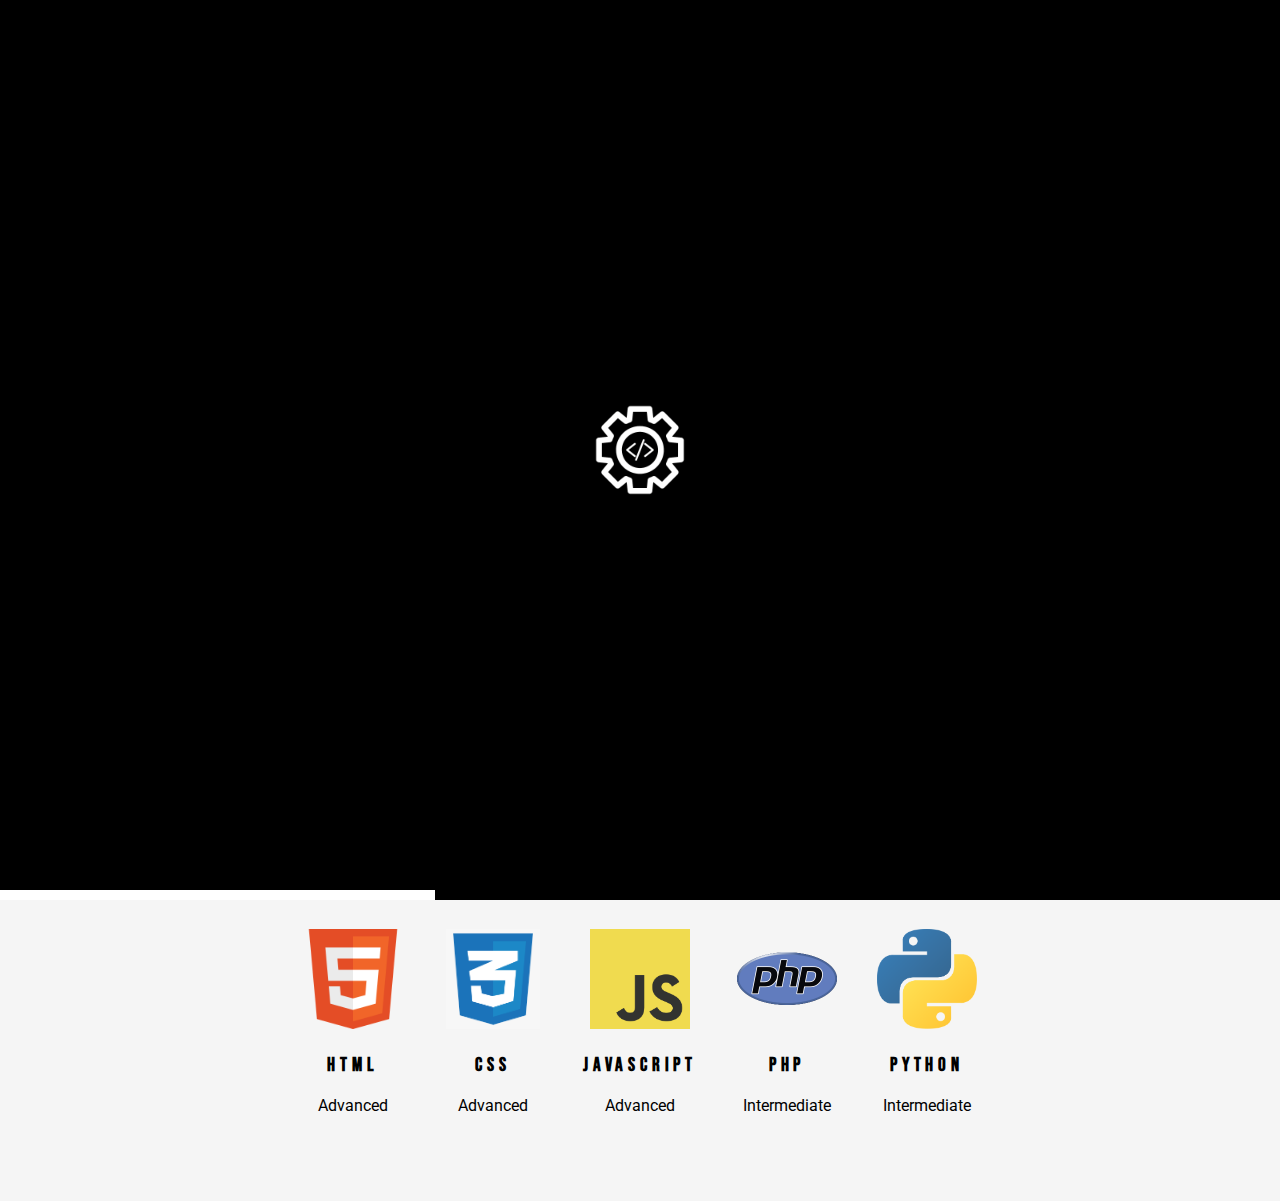
==== index.html @ 3b4f2e1b "added loading screen" ====
<!DOCTYPE html>
<html lang="en">
  <head>
    <meta charset="UTF-8" />
    <meta http-equiv="X-UA-Compatible" content="IE=edge" />
    <meta name="viewport" content="width=device-width, initial-scale=1.0" />
    <title>Kent Cabrera Sumbilon</title>
    <link rel="shortcut icon" type="image/png" href="img/logo.png">
</head>
    <link rel="stylesheet" href="style.css" />
    <link rel="preconnect" href="https://fonts.googleapis.com" />
    <link rel="preconnect" href="https://fonts.gstatic.com" crossorigin />
    <link
      href="https://fonts.googleapis.com/css2?family=Bebas+Neue&display=swap"
      rel="stylesheet"
    />
    <link href="https://fonts.googleapis.com/css2?family=Roboto&display=swap" rel="stylesheet">
  </head>   
  <div id="loader-container">
		<img id="logo" src="img/logo.png" alt="Logo">
		<div id="loading-bar"></div>
	</div>
  <script src="loading.js"></script>
    <div id="home-page-container" class="home-page-container">
      <header class="hero">
        <div class="logo">
          <img src="img/logo.png" alt="Logo" />
        </div>
        <div class="menu-overlay">
          <div class="menu-overlay-logo">
            <img src="img/logo.png" alt="Logo" />
          </div>
          <button class="close-button">✖</button>
          <ul>
            <li><a href="index.html">Home</a></li>
            <li><a href="about.html">About</a></li>
            <li><a href="#">Contact</a></li>
          </ul>
          <div class="footer">
            <span>&copy;</span>
            <i class="fas fa-user"></i>
            2023, Kent Sumbilon
        </div>
        </div>
        <nav>
          <div class="menu-text">
            Menu
            <div class="hamburger">
              <div class="bar"></div>
              <div class="bar"></div>
              <div class="bar"></div>
            </div>
        </nav>
      </header>

      <div class="scroll-to-top">
        <svg
          xmlns="http://www.w3.org/2000/svg"
          width="24"
          height="24"
          viewBox="0 0 24 24"
        >
          <path
            fill="currentColor"
            d="M11.293 7.293l-4 4c-.391.391-.391 1.023 0 1.414.391.391 1.023.391 1.414 0L12 9.414l3.293 3.293c.391.391 1.023.391 1.414 0 .391-.391.391-1.023 0-1.414l-4-4c-.391-.391-1.023-.391-1.414 0z"
          />
        </svg>
      </div>

      <section class="developer-section">
        <div class="logo-dev">
          <img src="img/logo.png" alt="Logo" />
        </div>
        <h1 class="title">Kent Cabrera Sumbilon</h1>
        <hr class="title-line" />
        <h2 class="subtitle">Programmer + Developer + Tech Enthusiast</h2>
      </section>

      <div class="arrow-container">
        <a href="#skills-section" class="arrow-link">
          <svg class="arrow-icon" viewBox="0 0 24 24">
            <path d="M12 17.25l-8.25-8.25h16.5z" fill="#E6A627"></path>
          </svg>
        </a>
      </div>

      <section id="skills-section" class="skills-section">
        
        <h2>Programming Language</h2>
        <div class="skills-container">
          <div class="skill">
            <img src="img/html.png" alt="HTML" />
            <h3>HTML</h3>
            <p>Advanced</p>
          </div>
          <div class="skill">
            <img src="img/css.png" alt="CSS" />
            <h3>CSS</h3>
            <p>Advanced</p>
          </div>
          <div class="skill">
            <img src="img/js.png" alt="JavaScript" />
            <h3>JavaScript</h3>
            <p>Advanced</p>
          </div>
          <div class="skill">
            <img src="img/php.png" alt="PHP" />
            <h3>PHP</h3>
            <p>Intermediate</p>
          </div>
          <div class="skill">
            <img src="img/python.png" alt="Python" />
            <h3>Python</h3>
            <p>Intermediate</p>
          </div>
        </div>
      </section>
      

      
    </div>
    <script src="main.js"></script>
  </body>
</html>
---- style.css ----
@import url("https://fonts.googleapis.com/css2?family=Exo+2:wght@100;400&display=swap");
@import url("https://fonts.googleapis.com/css2?family=Roboto&display=swap");

html {
  scroll-behavior: smooth;
}

body {
  font-family: "Bebas Neue", Arial, Helvetica, sans-serif;
  letter-spacing: 0.3em;
  margin: 0;
}

body.loaded .loading-screen {
  display: none;
}

p {
  font-family: "Roboto", Arial, Helvetica, sans-serif;
  letter-spacing: 0;
}

/* Loading Screen */
#loader-container {
  background-color: black;
  position: fixed;
  top: 0;
  left: 0;
  width: 100%;
  height: 100%;
  display: flex;
  align-items: center;
  justify-content: center;
  flex-direction: column;
  z-index: 9999;
  margin: 0;
  padding: 0;
}

#logo {
  width: 100px;
  height: 100px;
  animation: spin 2s linear infinite;
}

#loading-bar {
  position: absolute;
  bottom: 0;
  left: 0;
  width: 0;
  height: 10px;
  background-color: white;
  transition: width 0.5s ease-in-out;
}

@keyframes spin {
  from {
    transform: rotate(0deg);
  }
  to {
    transform: rotate(360deg);
  }
}

/* Home Page */
.home-page-container {
  background: linear-gradient(
    to right,
    rgb(16, 16, 16) 50%,
    rgb(28, 28, 28) 50%
  );
}

/* Header Logo */
.logo img {
  color: #fff;
  height: 70px;
  cursor: pointer;
  transition: transform 0.5s ease-in-out;
}

.logo img:hover {
  transform: rotate(180deg);
}

/* Header Styles/ */
.hero {
  display: flex;
  justify-content: space-between;
  align-items: center;
  margin: 0;
  padding: 10px 20px;
}

.hamburger {
  display: flex;
  flex-direction: column;
  justify-content: space-between;
  height: 20px;
  cursor: pointer;
  margin-left: 10px;
}

.bar {
  width: 25px;
  height: 4px;
  background-color: #fff;
  transition: all 0.3s ease-in-out;
}

.menu-text {
  letter-spacing: 0;
  display: flex;
  font-size: 20px;
  color: #fff;
  cursor: pointer;
  transition: color 0.3s ease-in-out;
}

.menu-text:hover {
  color: #e6a627;
}

/* Menu-Overlay Styles */
.menu-overlay {
  position: fixed;
  top: 0;
  right: 0;
  height: 100%;
  width: 100%;
  background-color: rgba(0, 0, 0, 0.8);
  z-index: 9999;
  transform: translateX(100%);
  transition: transform 0.3s ease-in-out;
}

.menu-overlay-logo img {
  cursor: pointer;
  height: 70px;
  padding: 10px 20px;
  transition: transform 0.5s ease-in-out;
}

.menu-overlay-logo img:hover {
  transform: rotate(180deg);
}

.menu-overlay ul {
  list-style: none;
  margin: 0;
  padding: 0;
  text-align: center;
  position: absolute;
  top: 50%;
  left: 50%;
  transform: translate(-50%, -50%);
}

.menu-overlay li {
  margin: 20px 0;
  font-size: 24px;
}

.menu-overlay a {
  color: #fff;
  text-decoration: none;
  transition: color 0.3s ease-in-out;
  font-size: 80px;
}

.menu-overlay a:hover {
  color: #e6a627;
}

.menu-overlay.open {
  transform: translateX(0);
}

.close-button {
  position: absolute;
  top: 1.2rem;
  right: 0.8rem;
  background-color: transparent;
  border: none;
  font-size: 2rem;
  color: #ffffff;
  cursor: pointer;
  transition: color 0.3s ease-in-out;
}

.close-button:hover {
  color: #737373;
}

.footer {
  position: absolute;
  bottom: 0;
  left: 0;
  width: 100%;
  height: 40px;
  background-color: none;
  color: #fff;
  font-size: 16px;
  text-align: left;
  margin-left: 20px;
  font-family: "Roboto", Arial, Helvetica, sans-serif;
  letter-spacing: 0.1em;
}

.footer span {
  display: inline-block;
}

.footer i {
  color: #fff;
}

/* Scroll-to-Top */
.scroll-to-top {
  position: fixed;
  bottom: 550px;
  left: 93%;
  transform: translateX(50%);
  width: 40px;
  height: 40px;
  background-color: rgba(230, 166, 39, 0.7);
  border-radius: 50%;
  display: flex;
  justify-content: center;
  align-items: center;
  opacity: 0;
  transition: opacity 0.3s ease-in-out;
  cursor: pointer;
}

.scroll-to-top {
  /* ... */
  opacity: 0;
  transition: opacity 0.3s ease-in-out;
}

.scroll-to-top.show {
  opacity: 1;
}

/* Media query for smaller screens */
@media (max-width: 768px) {
  .scroll-to-top {
    bottom: 550px;
    left: 85%;
    width: 30px;
    height: 30px;
    font-size: 14px;
  }
}

/* Section */
.developer-section {
  display: flex;
  flex-direction: column;
  align-items: center;
  margin: 15vh 0;
}

.logo-dev img {
  cursor: pointer;
  height: 100px;
  transition: transform 0.5s ease-in-out;
}

.logo-dev:hover img {
  transform: rotate(180deg);
}

.title {
  font-size: 80px;
  margin: 20px 0;
  text-align: center;
  color: #e6a627;
}

.title-line {
  width: 50px;
  height: 6px;
  background-color: #ffffff;
  border: none;
  margin-bottom: 20px;
  margin-top: 0;
  display: block;
}

.subtitle {
  font-size: 25px;
  text-align: center;
  margin: 0;
  color: #ffffff;
  display: inline-block;
}

/* Media Queries */
@media (max-width: 768px) {
  .title {
    font-size: 50px;
  }

  .subtitle {
    font-size: 20px;
  }

  .title-line {
    margin-bottom: 10px;
  }
}

/* Arrow */
.arrow-container {
  display: flex;
  justify-content: center;
  align-items: center;
  position: relative;
  height: 13vh;
  overflow: hidden;
}

.arrow-icon {
  width: 3rem;
  height: 3rem;
  fill: #e6a627;
  animation: arrow-bounce 1.5s ease-in-out infinite;
}

@keyframes arrow-bounce {
  0%,
  100% {
    transform: translateY(0);
  }
  50% {
    transform: translateY(10px);
  }
}

/* Skills Section */

.skills-section {
  background-color: #f5f5f5;
  padding: 50px 0;
  text-align: center;
}

.skills-container {
  display: flex;
  justify-content: center;
  align-items: center;
  flex-wrap: wrap;
  margin-top: 30px;
}

.skill {
  margin: 20px;
  max-width: 200px;
  text-align: center;
}

.skill img {
  width: 100px;
  height: 100px;
  object-fit: contain;
}

.skill h3 {
  margin-top: 20px;
}

.skill p {
  margin-top: 10px;
  font-size: 16px;
}

@media only screen and (max-width: 600px) {
  .skills-container {
    flex-direction: column;
  }

  .skill {
    margin: 20px 0;
  }
}

/* About Styles */
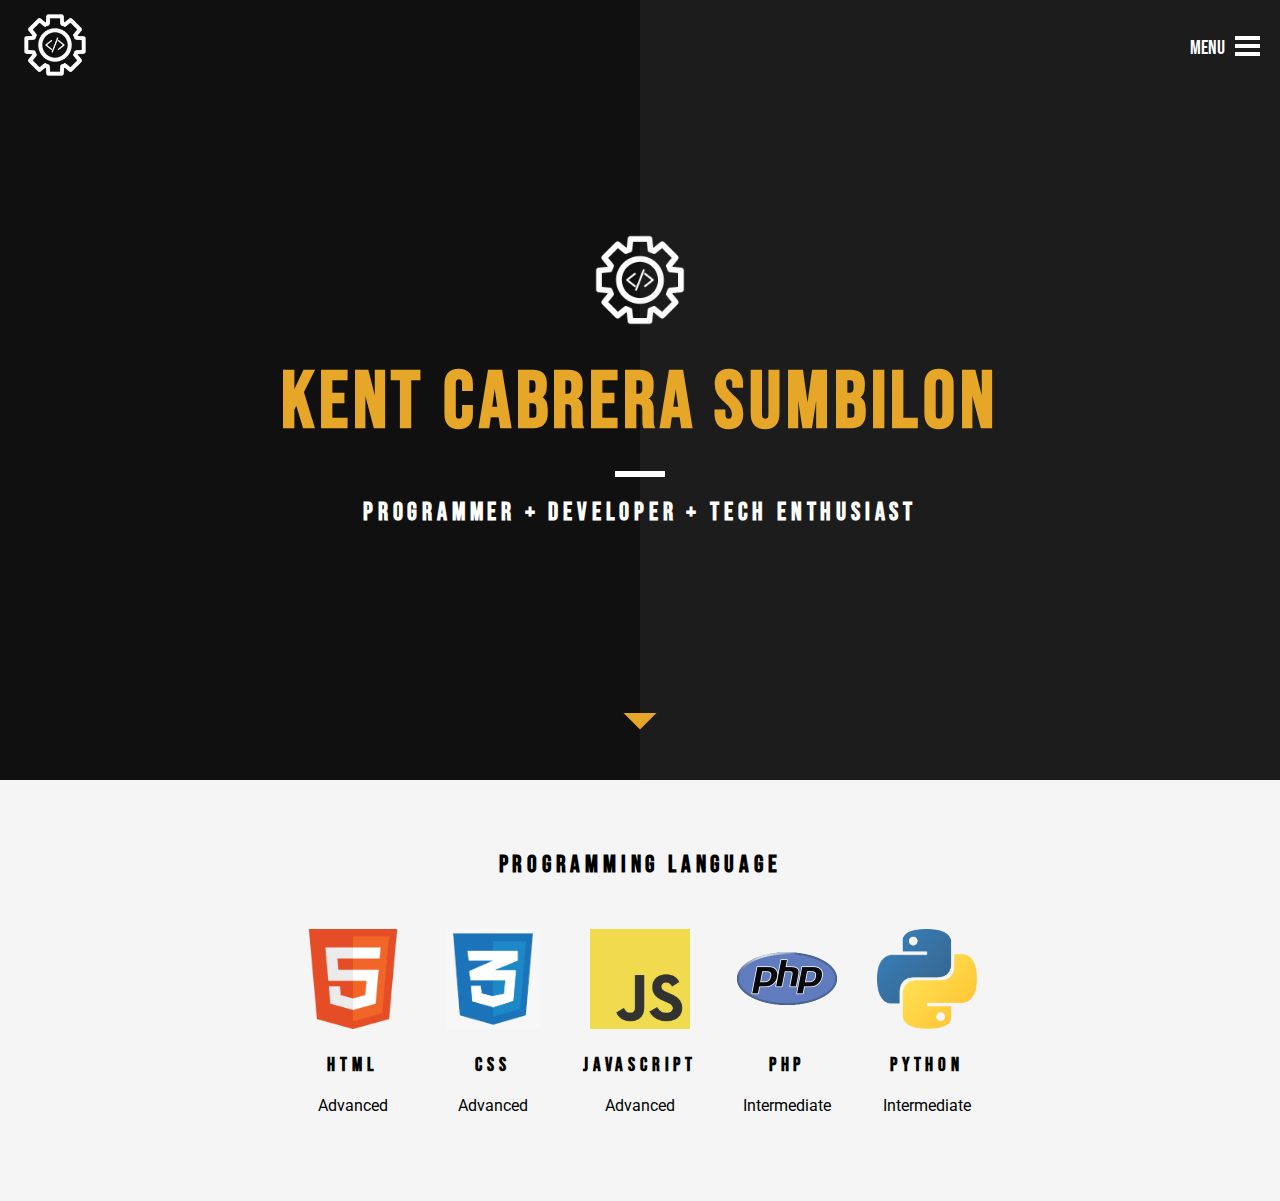
==== commit cdc7fdcc: "added about page header" ====
--- a/index.html
+++ b/index.html
@@ -39,7 +39,7 @@
           <div class="footer">
             <span>&copy;</span>
             <i class="fas fa-user"></i>
-            2023, Kent Sumbilon
+            2023, Kent Cabrera Sumbilon
         </div>
         </div>
         <nav>
--- a/style.css
+++ b/style.css
@@ -9,10 +9,7 @@
   font-family: "Bebas Neue", Arial, Helvetica, sans-serif;
   letter-spacing: 0.3em;
   margin: 0;
-}
-
-body.loaded .loading-screen {
-  display: none;
+  overflow: hidden;
 }
 
 p {
@@ -128,7 +125,7 @@
   right: 0;
   height: 100%;
   width: 100%;
-  background-color: rgba(0, 0, 0, 0.8);
+  background-color: rgba(0, 0, 0, 0.9);
   z-index: 9999;
   transform: translateX(100%);
   transition: transform 0.3s ease-in-out;
@@ -218,7 +215,7 @@
 /* Scroll-to-Top */
 .scroll-to-top {
   position: fixed;
-  bottom: 550px;
+  bottom: 30px;
   left: 93%;
   transform: translateX(50%);
   width: 40px;
@@ -246,7 +243,7 @@
 /* Media query for smaller screens */
 @media (max-width: 768px) {
   .scroll-to-top {
-    bottom: 550px;
+    bottom: 30px;
     left: 85%;
     width: 30px;
     height: 30px;
@@ -376,14 +373,55 @@
   font-size: 16px;
 }
 
-@media only screen and (max-width: 600px) {
-  .skills-container {
-    flex-direction: column;
-  }
-
-  .skill {
-    margin: 20px 0;
-  }
-}
-
 /* About Styles */
+.about-page-container {
+  background-color: #ffffff;
+}
+
+.about-hero {
+  background-color: #ffffff;
+  display: flex;
+  justify-content: space-between;
+  align-items: center;
+  margin: 0;
+  padding: 10px 20px;
+}
+
+.about-logo img {
+  height: 70px;
+  cursor: pointer;
+  transition: transform 0.5s ease-in-out;
+}
+
+.about-logo img:hover {
+  transform: rotate(180deg);
+}
+
+.about-hamburger {
+  display: flex;
+  flex-direction: column;
+  justify-content: space-between;
+  height: 20px;
+  cursor: pointer;
+  margin-left: 10px;
+}
+
+.about-bar {
+  width: 25px;
+  height: 4px;
+  background-color: #000000;
+  transition: all 0.3s ease-in-out;
+}
+
+.about-menu-text {
+  letter-spacing: 0;
+  display: flex;
+  font-size: 20px;
+  color: #000000;
+  cursor: pointer;
+  transition: color 0.3s ease-in-out;
+}
+
+.about-menu-text:hover {
+  color: #e6a627;
+}
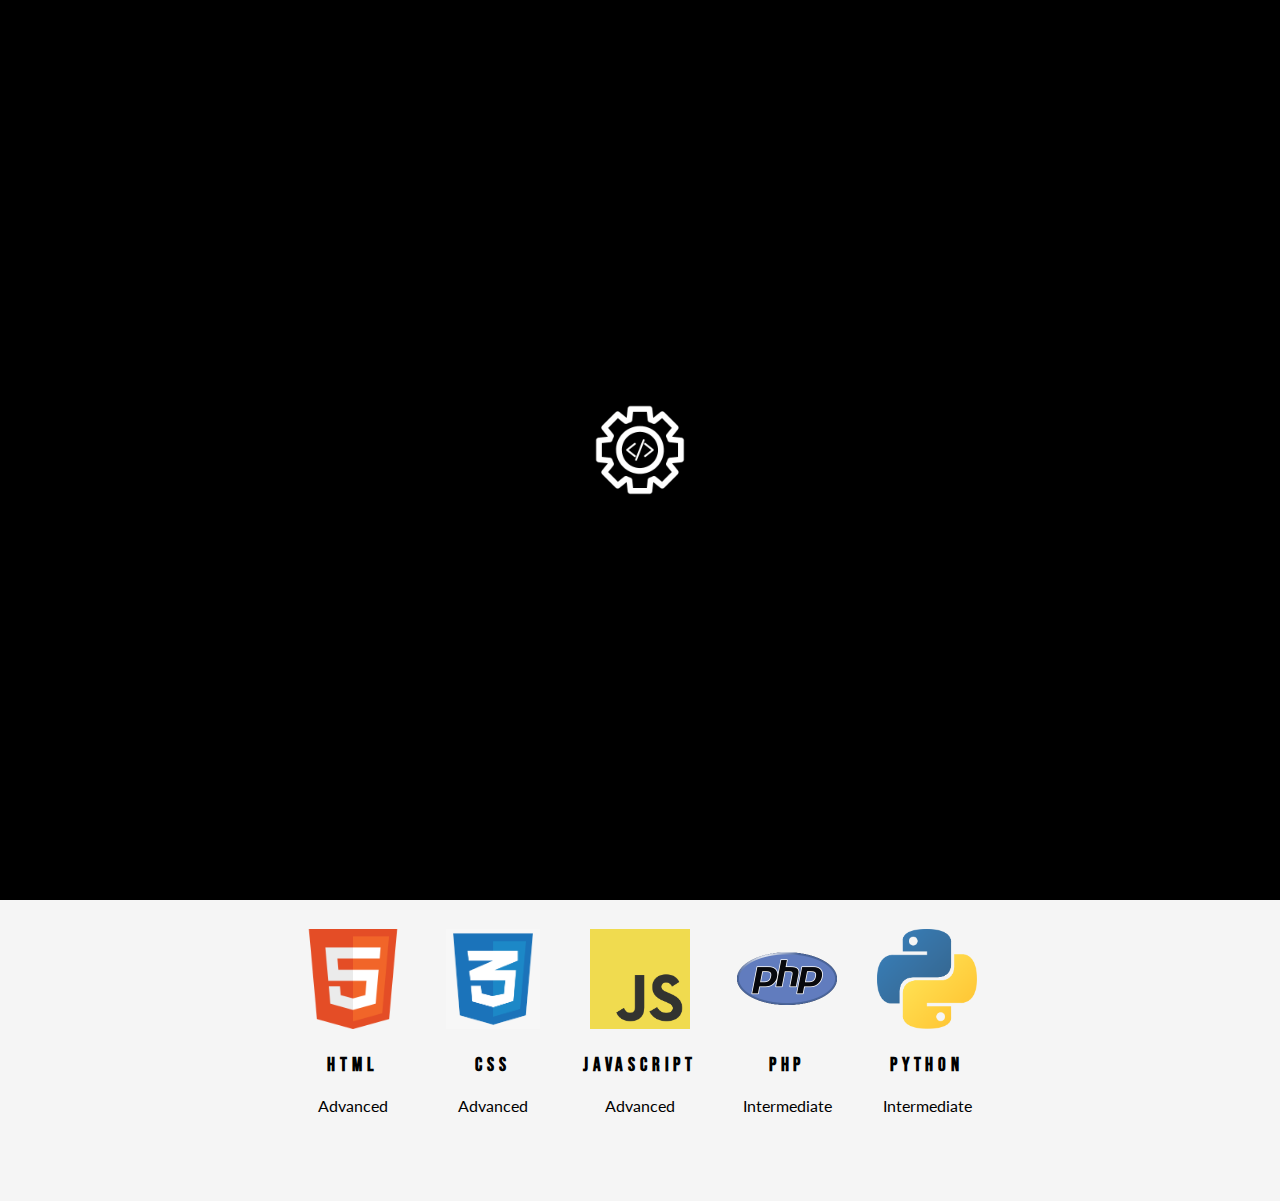
==== commit b369c57f: "temporary changes" ====
--- a/index.html
+++ b/index.html
@@ -14,8 +14,8 @@
       href="https://fonts.googleapis.com/css2?family=Bebas+Neue&display=swap"
       rel="stylesheet"
     />
-    <link href="https://fonts.googleapis.com/css2?family=Roboto&display=swap" rel="stylesheet">
-  </head>   
+    <link href="https://fonts.googleapis.com/css2?family=Lato&display=swap" rel="stylesheet">
+
   <div id="loader-container">
 		<img id="logo" src="img/logo.png" alt="Logo">
 		<div id="loading-bar"></div>
--- a/style.css
+++ b/style.css
@@ -1,5 +1,5 @@
 @import url("https://fonts.googleapis.com/css2?family=Exo+2:wght@100;400&display=swap");
-@import url("https://fonts.googleapis.com/css2?family=Roboto&display=swap");
+@import url('https://fonts.googleapis.com/css2?family=Lato&display=swap');
 
 html {
   scroll-behavior: smooth;
@@ -9,15 +9,18 @@
   font-family: "Bebas Neue", Arial, Helvetica, sans-serif;
   letter-spacing: 0.3em;
   margin: 0;
+}
+
+p {
+  font-family: "Lato", Arial, Helvetica, sans-serif;
+  letter-spacing: 0;
+}
+
+/* Loading Screen */
+.no-scroll {
   overflow: hidden;
 }
 
-p {
-  font-family: "Roboto", Arial, Helvetica, sans-serif;
-  letter-spacing: 0;
-}
-
-/* Loading Screen */
 #loader-container {
   background-color: black;
   position: fixed;
@@ -38,16 +41,6 @@
   width: 100px;
   height: 100px;
   animation: spin 2s linear infinite;
-}
-
-#loading-bar {
-  position: absolute;
-  bottom: 0;
-  left: 0;
-  width: 0;
-  height: 10px;
-  background-color: white;
-  transition: width 0.5s ease-in-out;
 }
 
 @keyframes spin {
@@ -373,20 +366,13 @@
   font-size: 16px;
 }
 
-/* About Styles */
+/* About Page Styles */
+
 .about-page-container {
-  background-color: #ffffff;
-}
-
-.about-hero {
-  background-color: #ffffff;
-  display: flex;
-  justify-content: space-between;
-  align-items: center;
-  margin: 0;
-  padding: 10px 20px;
-}
-
+  background-color: #f2f2f2;
+}
+
+/* About Logo */
 .about-logo img {
   height: 70px;
   cursor: pointer;
@@ -395,6 +381,17 @@
 
 .about-logo img:hover {
   transform: rotate(180deg);
+}
+
+/* About Header */
+
+.about-hero {
+  background-color: #f2f2f2;
+  display: flex;
+  justify-content: space-between;
+  align-items: center;
+  margin: 0;
+  padding: 10px 20px;
 }
 
 .about-hamburger {
@@ -425,3 +422,44 @@
 .about-menu-text:hover {
   color: #e6a627;
 }
+
+/* About Description */
+#about-me {
+  background-color: #f2f2f2;
+  padding: 60px 0;
+}
+
+.about-me-container {
+  max-width: 1000px;
+  margin: 0 auto;
+  text-align: center;
+}
+
+.about-me-container img {
+  width: 250px;
+  height: 250px;
+  border-radius: 50%;
+  object-fit: cover;
+  object-position: center;
+}
+
+.about-me-container h1 {
+  font-size: 50px;
+  font-weight: bold;
+  margin-top: 5px;
+  margin-bottom: 0;
+}
+
+.about-me-container hr {
+  border: 5px solid #988345;
+  margin-bottom: 20px;
+  width: 35px;
+}
+
+.about-me-container p {
+  font-size: 20px;
+  line-height: 1.5;
+  color: #333;
+  margin-bottom: 50px;
+  letter-spacing: 1px;
+}
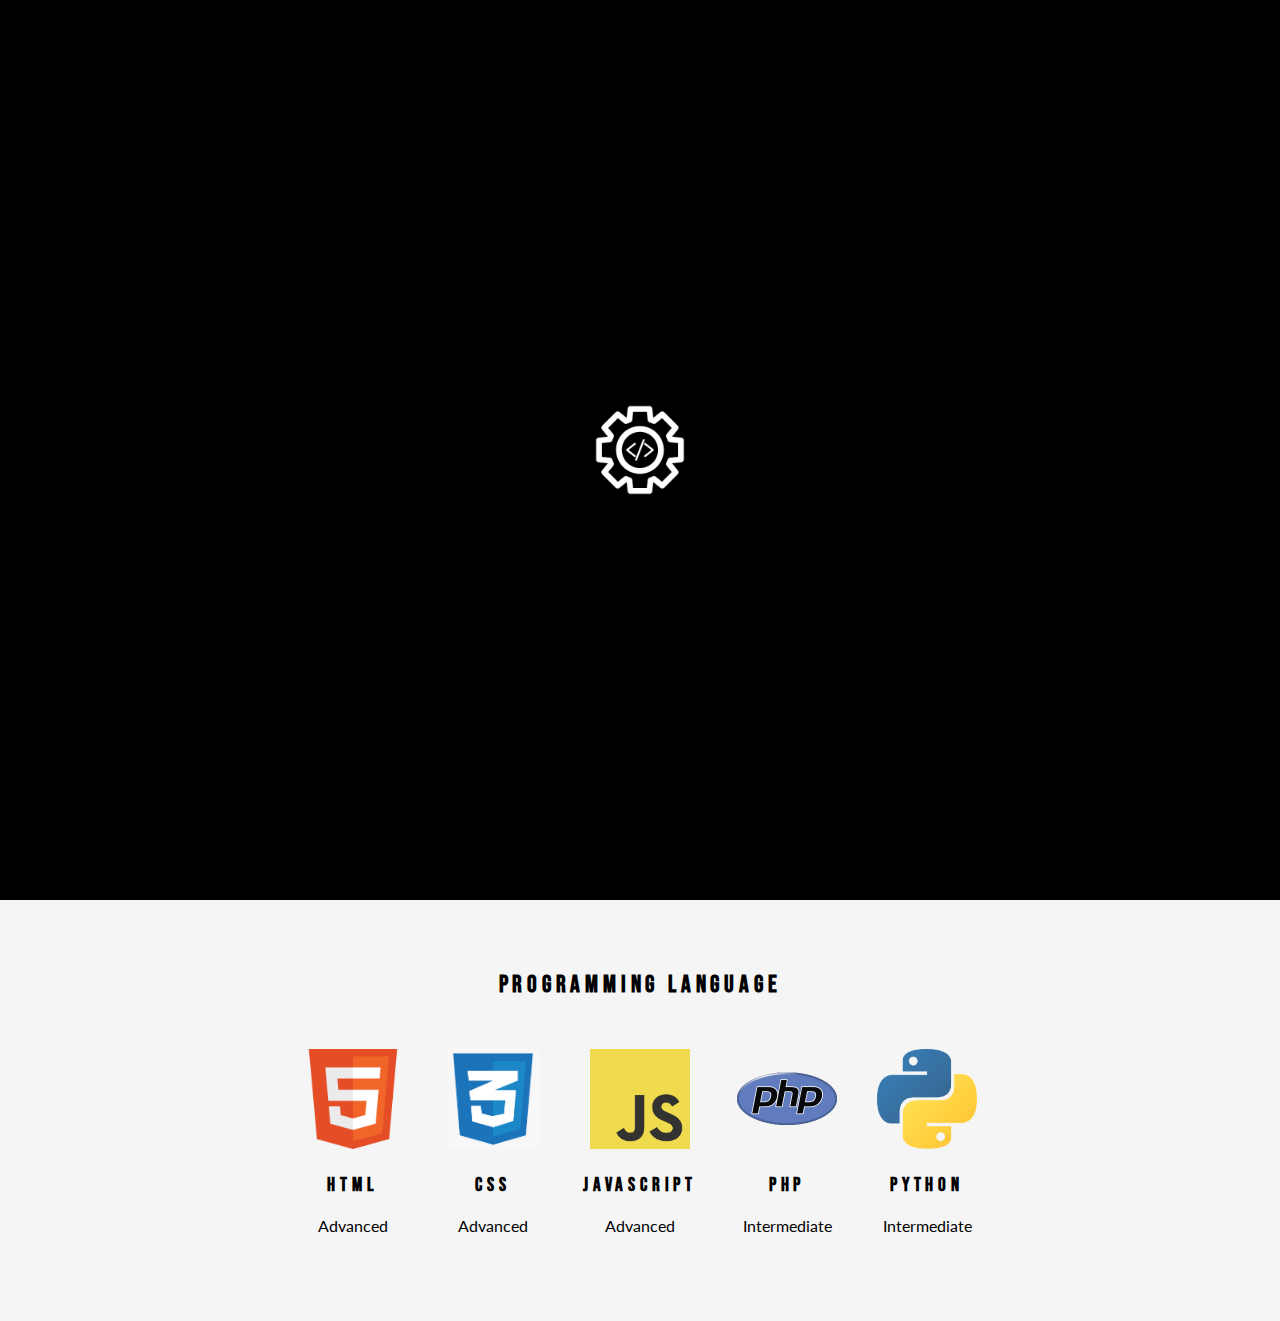
==== commit 1689ff8a: "minor changes" ====
--- a/index.html
+++ b/index.html
@@ -83,7 +83,7 @@
           </svg>
         </a>
       </div>
-
+    </div>
       <section id="skills-section" class="skills-section">
         
         <h2>Programming Language</h2>
@@ -118,7 +118,7 @@
       
 
       
-    </div>
+    
     <script src="main.js"></script>
   </body>
 </html>
--- a/style.css
+++ b/style.css
@@ -1,8 +1,10 @@
 @import url("https://fonts.googleapis.com/css2?family=Exo+2:wght@100;400&display=swap");
-@import url('https://fonts.googleapis.com/css2?family=Lato&display=swap');
+@import url("https://fonts.googleapis.com/css2?family=Lato&display=swap");
 
 html {
   scroll-behavior: smooth;
+    margin: 0;
+    padding: 0;
 }
 
 body {
@@ -59,7 +61,14 @@
     rgb(16, 16, 16) 50%,
     rgb(28, 28, 28) 50%
   );
-}
+  height: 100vh;
+  display: flex;
+  flex-direction: column;
+  justify-content: flex-end;
+}
+
+
+
 
 /* Header Logo */
 .logo img {
@@ -80,7 +89,13 @@
   align-items: center;
   margin: 0;
   padding: 10px 20px;
-}
+  position: absolute;
+  top: 0;
+  left: 0;
+  right: 0;
+}
+
+
 
 .hamburger {
   display: flex;
@@ -441,6 +456,7 @@
   border-radius: 50%;
   object-fit: cover;
   object-position: center;
+  margin-bottom: 30px;
 }
 
 .about-me-container h1 {
@@ -461,5 +477,123 @@
   line-height: 1.5;
   color: #333;
   margin-bottom: 50px;
-  letter-spacing: 1px;
-}
+  text-align: justify;
+}
+
+@media only screen and (max-width: 1024px) {
+  #about-me {
+    padding: 60px 0;
+  }
+
+  .about-me-container img {
+    width: 200px;
+    height: 200px;
+  }
+  
+  .about-me-container h1 {
+    font-size: 40px;
+  }
+  
+  .about-me-container hr {
+    margin-bottom: 20px;
+    width: 25px;
+  }
+  
+  .about-me-container p {
+    font-size: 18px;
+    margin-bottom: 30px;
+    padding: 0 30px;
+  }
+}
+
+@media only screen and (max-width: 768px) {
+  #about-me {
+    padding: 40px 0;
+  }
+  
+  .about-me-container img {
+    width: 150px;
+    height: 150px;
+    margin-bottom: 30px;
+  }
+  
+  .about-me-container h1 {
+    font-size: 30px;
+    margin-bottom: 10px;
+  }
+  
+  .about-me-container hr {
+    margin-bottom: 10px;
+    width: 20px;
+  }
+  
+  .about-me-container p {
+    font-size: 16px;
+    margin-bottom: 30px;
+    padding: 0 20px;
+  }
+}
+
+
+/* Certificate Section */
+#certificates {
+  background-color: #f2f2f2;
+  padding: 20px 0;
+}
+
+.certificates-container {
+  max-width: 1000px;
+  margin: 0 auto;
+  text-align: center;
+}
+
+.certificates-container h2 {
+  font-size: 40px;
+  font-weight: bold;
+  margin-top: 0;
+  margin-bottom: 20px;
+}
+
+.certificate {
+  display: inline-block;
+  width: 100%;
+  max-width: 900px;
+  margin: 20px;
+}
+
+.certificate img {
+  width: 100%;
+  height: auto;
+  margin-bottom: 10px;
+}
+
+.certificate h3 {
+  font-size: 22px;
+  font-weight: bold;
+  margin-top: 0;
+  margin-bottom: 10px;
+}
+
+.certificate p {
+  font-size: 18px;
+  margin-top: 0;
+  margin-bottom: 0;
+}
+
+@media only screen and (max-width: 768px) {
+  .certificates-container h2 {
+    font-size: 24px;
+  }
+
+  .certificate {
+    max-width: 350px;
+  }
+
+  .certificate h3 {
+    font-size: 20px;
+  }
+
+  .certificate p {
+    font-size: 16px;
+  }
+}
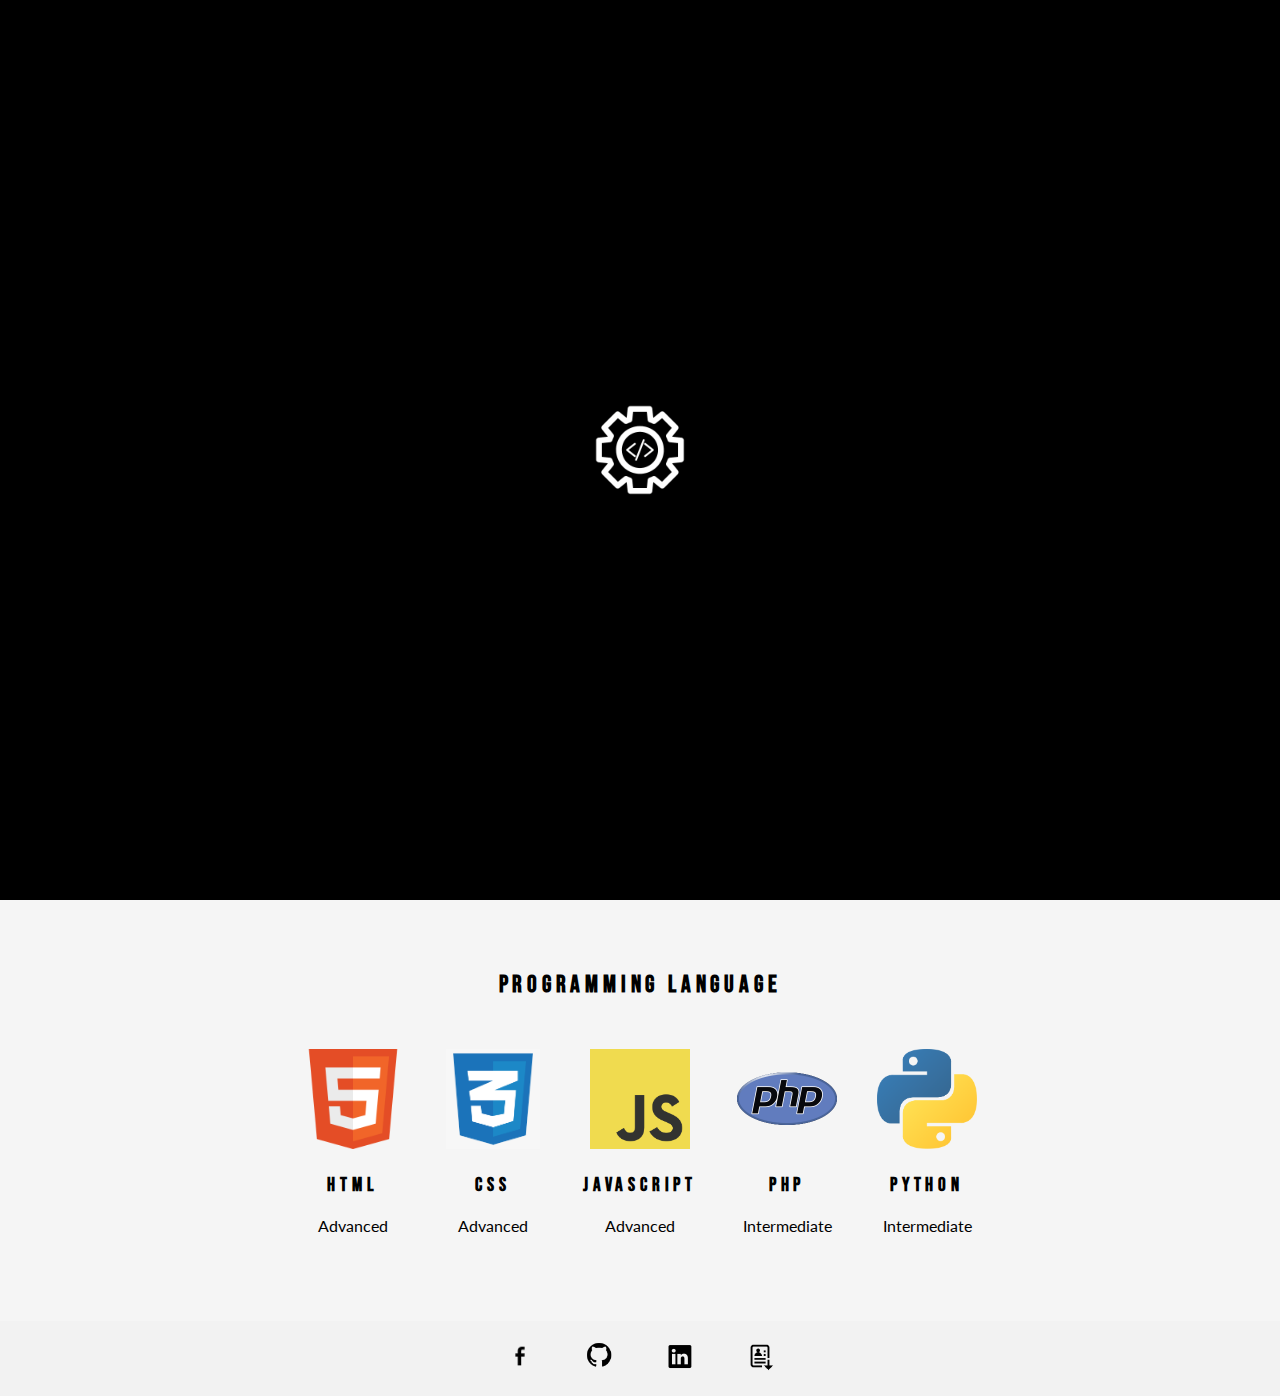
==== commit 4e485db6: "added footer" ====
--- a/index.html
+++ b/index.html
@@ -5,42 +5,43 @@
     <meta http-equiv="X-UA-Compatible" content="IE=edge" />
     <meta name="viewport" content="width=device-width, initial-scale=1.0" />
     <title>Kent Cabrera Sumbilon</title>
-    <link rel="shortcut icon" type="image/png" href="img/logo.png">
-</head>
-    <link rel="stylesheet" href="style.css" />
-    <link rel="preconnect" href="https://fonts.googleapis.com" />
-    <link rel="preconnect" href="https://fonts.gstatic.com" crossorigin />
-    <link
-      href="https://fonts.googleapis.com/css2?family=Bebas+Neue&display=swap"
-      rel="stylesheet"
-    />
-    <link href="https://fonts.googleapis.com/css2?family=Lato&display=swap" rel="stylesheet">
+    <link rel="shortcut icon" type="image/png" href="img/logo.png" />
+  </head>
+  <link rel="stylesheet" href="style.css" />
+  <link rel="preconnect" href="https://fonts.googleapis.com" />
+  <link rel="preconnect" href="https://fonts.gstatic.com" crossorigin />
+  <link
+    href="https://fonts.googleapis.com/css2?family=Bebas+Neue&display=swap"
+    rel="stylesheet"
+  />
+  <link
+    href="https://fonts.googleapis.com/css2?family=Lato&display=swap"
+    rel="stylesheet"
+  />
+  <body>
+    <div class="scroll-to-top">
+      <svg
+        xmlns="http://www.w3.org/2000/svg"
+        width="24"
+        height="24"
+        viewBox="0 0 24 24"
+      >
+        <path
+          fill="currentColor"
+          d="M11.293 7.293l-4 4c-.391.391-.391 1.023 0 1.414.391.391 1.023.391 1.414 0L12 9.414l3.293 3.293c.391.391 1.023.391 1.414 0 .391-.391.391-1.023 0-1.414l-4-4c-.391-.391-1.023-.391-1.414 0z"
+        />
+      </svg>
+    </div>
 
-  <div id="loader-container">
-		<img id="logo" src="img/logo.png" alt="Logo">
-		<div id="loading-bar"></div>
-	</div>
-  <script src="loading.js"></script>
+    <div id="loader-container">
+      <img id="logo" src="img/logo.png" alt="Logo" />
+      <div id="loading-bar"></div>
+    </div>
+    <script src="loading.js"></script>
     <div id="home-page-container" class="home-page-container">
       <header class="hero">
         <div class="logo">
           <img src="img/logo.png" alt="Logo" />
-        </div>
-        <div class="menu-overlay">
-          <div class="menu-overlay-logo">
-            <img src="img/logo.png" alt="Logo" />
-          </div>
-          <button class="close-button">✖</button>
-          <ul>
-            <li><a href="index.html">Home</a></li>
-            <li><a href="about.html">About</a></li>
-            <li><a href="#">Contact</a></li>
-          </ul>
-          <div class="footer">
-            <span>&copy;</span>
-            <i class="fas fa-user"></i>
-            2023, Kent Cabrera Sumbilon
-        </div>
         </div>
         <nav>
           <div class="menu-text">
@@ -50,22 +51,9 @@
               <div class="bar"></div>
               <div class="bar"></div>
             </div>
+          </div>
         </nav>
       </header>
-
-      <div class="scroll-to-top">
-        <svg
-          xmlns="http://www.w3.org/2000/svg"
-          width="24"
-          height="24"
-          viewBox="0 0 24 24"
-        >
-          <path
-            fill="currentColor"
-            d="M11.293 7.293l-4 4c-.391.391-.391 1.023 0 1.414.391.391 1.023.391 1.414 0L12 9.414l3.293 3.293c.391.391 1.023.391 1.414 0 .391-.391.391-1.023 0-1.414l-4-4c-.391-.391-1.023-.391-1.414 0z"
-          />
-        </svg>
-      </div>
 
       <section class="developer-section">
         <div class="logo-dev">
@@ -84,41 +72,72 @@
         </a>
       </div>
     </div>
-      <section id="skills-section" class="skills-section">
-        
-        <h2>Programming Language</h2>
-        <div class="skills-container">
-          <div class="skill">
-            <img src="img/html.png" alt="HTML" />
-            <h3>HTML</h3>
-            <p>Advanced</p>
-          </div>
-          <div class="skill">
-            <img src="img/css.png" alt="CSS" />
-            <h3>CSS</h3>
-            <p>Advanced</p>
-          </div>
-          <div class="skill">
-            <img src="img/js.png" alt="JavaScript" />
-            <h3>JavaScript</h3>
-            <p>Advanced</p>
-          </div>
-          <div class="skill">
-            <img src="img/php.png" alt="PHP" />
-            <h3>PHP</h3>
-            <p>Intermediate</p>
-          </div>
-          <div class="skill">
-            <img src="img/python.png" alt="Python" />
-            <h3>Python</h3>
-            <p>Intermediate</p>
-          </div>
+
+    <div class="menu-overlay">
+      <div class="menu-overlay-logo">
+        <img src="img/logo.png" alt="Logo" />
+      </div>
+      <button class="close-button">✖</button>
+      <ul>
+        <li><a href="index.html">Home</a></li>
+        <li><a href="about.html">About</a></li>
+        <li><a href="contact.html">Contact</a></li>
+      </ul>
+      <div class="menu-overlay-footer">
+        <span>&copy;</span>
+        <i class="fas fa-user"></i>
+        2023, Kent Cabrera Sumbilon
+      </div>
+    </div>
+    <section id="skills-section" class="skills-section">
+      <h2>Programming Language</h2>
+      <div class="skills-container">
+        <div class="skill">
+          <img src="img/html.png" alt="HTML" />
+          <h3>HTML</h3>
+          <p>Advanced</p>
         </div>
-      </section>
-      
+        <div class="skill">
+          <img src="img/css.png" alt="CSS" />
+          <h3>CSS</h3>
+          <p>Advanced</p>
+        </div>
+        <div class="skill">
+          <img src="img/js.png" alt="JavaScript" />
+          <h3>JavaScript</h3>
+          <p>Advanced</p>
+        </div>
+        <div class="skill">
+          <img src="img/php.png" alt="PHP" />
+          <h3>PHP</h3>
+          <p>Intermediate</p>
+        </div>
+        <div class="skill">
+          <img src="img/python.png" alt="Python" />
+          <h3>Python</h3>
+          <p>Intermediate</p>
+        </div>
+      </div>
+    </section>
 
-      
-    
     <script src="main.js"></script>
   </body>
+  <footer>
+    <div class="socials">
+      <a href="https://www.facebook.com/kent.sumbilon1/" target="_blank"
+        ><img src="img/fb.png" alt="Facebook"
+      /></a>
+      <a href="https://github.com/kentosama10" target="_blank"
+        ><img src="img/github.png" alt="Github"
+      /></a>
+      <a
+        href="https://www.linkedin.com/in/kent-sumbilon-522b91271/"
+        target="_blank"
+        ><img src="img/linkedin.png" alt="LinkedIn"
+      /></a>
+      <a href="resume.pdf" download target="_blank"
+        ><img src="img/resume.png" alt="Resume"
+      /></a>
+    </div>
+  </footer>
 </html>
--- a/style.css
+++ b/style.css
@@ -3,8 +3,9 @@
 
 html {
   scroll-behavior: smooth;
-    margin: 0;
-    padding: 0;
+  margin: 0;
+  padding: 0;
+  background-color: #f2f2f2;
 }
 
 body {
@@ -65,10 +66,14 @@
   display: flex;
   flex-direction: column;
   justify-content: flex-end;
-}
-
-
-
+  transform: translateY(-50px);
+  transition: transform 1s ease-in-out;
+}
+
+.home-page-container.show {
+  opacity: 1;
+  transform: translateY(0);
+}
 
 /* Header Logo */
 .logo img {
@@ -94,8 +99,6 @@
   left: 0;
   right: 0;
 }
-
-
 
 .hamburger {
   display: flex;
@@ -197,7 +200,7 @@
   color: #737373;
 }
 
-.footer {
+.menu-overlay-footer {
   position: absolute;
   bottom: 0;
   left: 0;
@@ -212,11 +215,11 @@
   letter-spacing: 0.1em;
 }
 
-.footer span {
+.menu-overlay-footer  span {
   display: inline-block;
 }
 
-.footer i {
+.menu-overlay-footer  i {
   color: #fff;
 }
 
@@ -385,13 +388,19 @@
 
 .about-page-container {
   background-color: #f2f2f2;
+  transform: translateY(-50px);
+  transition: transform 1s ease-out;
+}
+
+.about-page-container.show {
+  transform: translateY(0);
 }
 
 /* About Logo */
 .about-logo img {
   height: 70px;
   cursor: pointer;
-  transition: transform 0.5s ease-in-out;
+  transition: transform 1s ease-in-out;
 }
 
 .about-logo img:hover {
@@ -441,7 +450,7 @@
 /* About Description */
 #about-me {
   background-color: #f2f2f2;
-  padding: 60px 0;
+  padding: 20px 0;
 }
 
 .about-me-container {
@@ -489,16 +498,16 @@
     width: 200px;
     height: 200px;
   }
-  
+
   .about-me-container h1 {
     font-size: 40px;
   }
-  
+
   .about-me-container hr {
     margin-bottom: 20px;
     width: 25px;
   }
-  
+
   .about-me-container p {
     font-size: 18px;
     margin-bottom: 30px;
@@ -510,30 +519,29 @@
   #about-me {
     padding: 40px 0;
   }
-  
+
   .about-me-container img {
     width: 150px;
     height: 150px;
     margin-bottom: 30px;
   }
-  
+
   .about-me-container h1 {
     font-size: 30px;
     margin-bottom: 10px;
   }
-  
+
   .about-me-container hr {
     margin-bottom: 10px;
     width: 20px;
   }
-  
+
   .about-me-container p {
     font-size: 16px;
     margin-bottom: 30px;
     padding: 0 20px;
   }
 }
-
 
 /* Certificate Section */
 #certificates {
@@ -558,7 +566,7 @@
   display: inline-block;
   width: 100%;
   max-width: 900px;
-  margin: 20px;
+  margin: 40px;
 }
 
 .certificate img {
@@ -597,3 +605,139 @@
     font-size: 16px;
   }
 }
+
+/* Contact Styles */
+.contact-page-container {
+  transform: translateY(-50px);
+  transition: transform 1s ease-out;
+}
+
+.contact-page-container.show {
+  opacity: 1;
+  transform: translateY(0);
+}
+
+#contact {
+  background-color: #f2f2f2;
+  padding: 100px 0;
+}
+
+.contact-container {
+  margin: 0 auto;
+  text-align: center;
+}
+
+.contact-container h2 {
+  font-size: 70px;
+  font-weight: bold;
+  margin-top: 0;
+  margin-bottom: 10px;
+  letter-spacing: 0.1em;
+}
+
+.contact-container h3 {
+  font-size: 40px;
+  font-weight: bold;
+  margin: 0;
+}
+
+.contact-container hr {
+  border: 5px solid #988345;
+  margin-bottom: 20px;
+  width: 35px;
+}
+
+ .contact-number {
+  margin-top: 0;
+  margin-bottom: 40px;
+}
+
+.contact-email {
+  margin: 0;
+}
+
+.contact-container p a {
+  color: #988345;
+  font-size: 20px;
+  line-height: 1.5;
+  text-decoration: none;
+  margin: 0;
+}
+
+.socials {
+  display: flex;
+  justify-content: center;
+  align-items: center;
+  flex-wrap: wrap;
+  gap: 30px;
+}
+
+.socials img {
+  width: 50px;
+  height: 50px;
+  object-fit: contain;
+  transition: transform 0.3s ease-in-out;
+}
+
+.socials img:hover {
+  transform: scale(1.5);
+}
+
+
+
+@media only screen and (max-width: 768px) {
+  .contact-container h2 {
+    font-size: 30px;
+  }
+
+  .contact-container h3 {
+    font-size: 20px;
+  }
+
+  .contact-container hr {
+    margin-bottom: 10px;
+    width: 25px;
+  }
+
+  .contact-container p {
+    font-size: 16px;
+    margin-bottom: 20px;
+  }
+
+  .socials img {
+    width: 40px;
+    height: 40px;
+  }
+
+  .socials {
+    gap: 20px;
+    margin-bottom: 30px;
+  }
+}
+
+footer {
+  background-color: #f2f2f2;
+  padding: 20px 0;
+  text-align: center;
+}
+
+footer .socials {
+  display: flex;
+  justify-content: center;
+  align-items: center;
+}
+
+footer .socials a {
+  margin: 0 10px;
+}
+
+footer .socials img {
+  width: 30px;
+  height: 30px;
+  object-fit: contain;
+  transition: transform 0.3s ease-in-out;
+}
+
+footer .socials img:hover {
+  transform: scale(1.1);
+}
